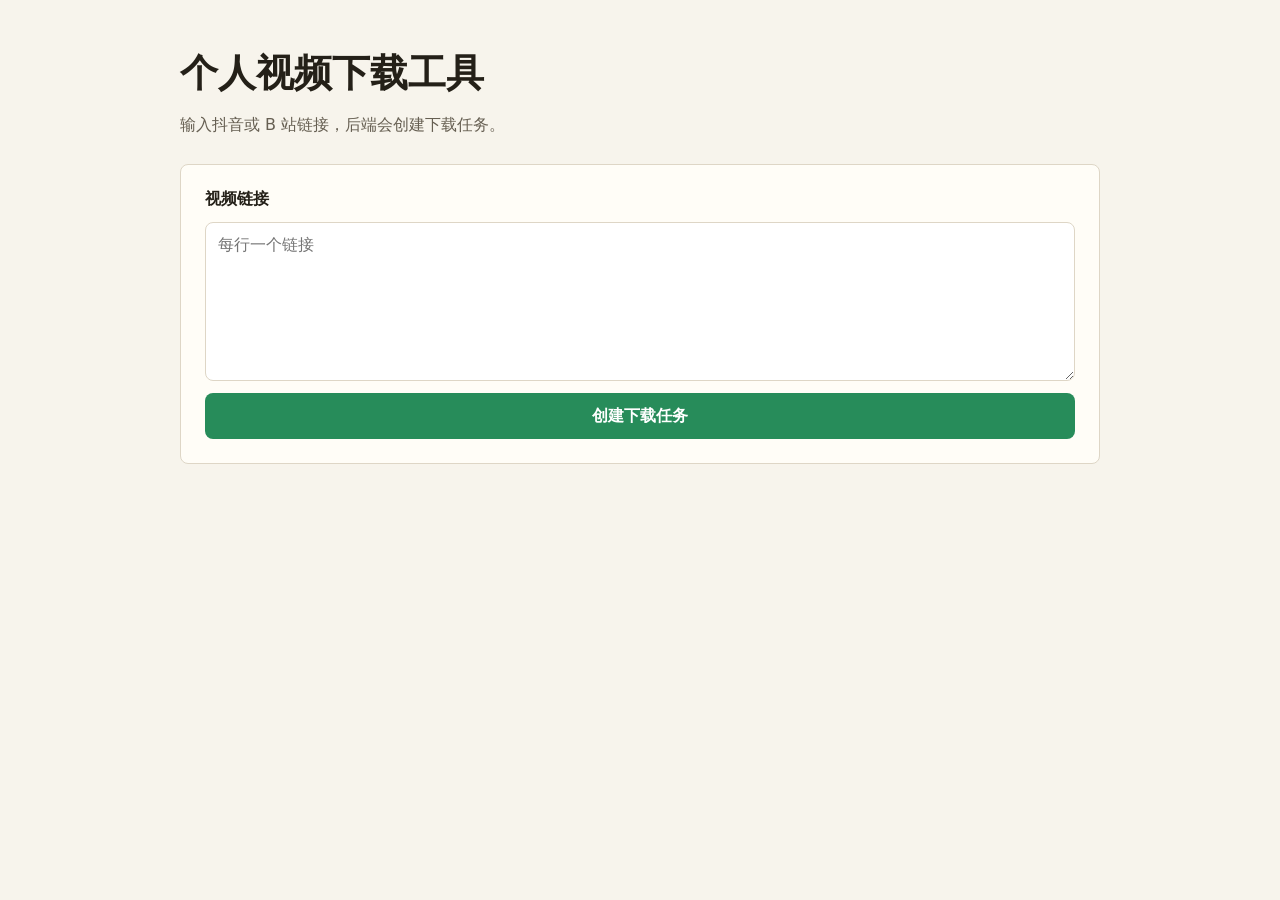
==== templates/index.html @ 67ed896d "feat: add video downloader web application for Bilibili and Douyin - Implemented FastAPI backend wit" ====
<!-- templates/index.html -->
<!doctype html>
<html lang="zh-CN">
  <head>
    <meta charset="utf-8">
    <meta name="viewport" content="width=device-width, initial-scale=1">
    <title>个人视频下载工具</title>
    <link rel="stylesheet" href="/static/style.css">
  </head>
  <body>
    <main class="shell">
      <h1>个人视频下载工具</h1>
      <p>输入抖音或 B 站链接，后端会创建下载任务。</p>

      <form class="panel" id="task-form">
        <label for="links">视频链接</label>
        <textarea id="links" rows="7" placeholder="每行一个链接"></textarea>

        <button type="submit">创建下载任务</button>
      </form>

      <section id="tasks" class="tasks"></section>
    </main>

    <script>
      const form = document.getElementById('task-form');
      const linksEl = document.getElementById('links');
      const tasksEl = document.getElementById('tasks');
      const tasks = new Map(); // taskId -> 任务快照

      form.addEventListener('submit', async (e) => {
        e.preventDefault();
        const links = linksEl.value.split('\n').map(s => s.trim()).filter(Boolean);
        if (!links.length) return;

        const res = await fetch('/api/tasks', {
          method: 'POST',
          headers: { 'Content-Type': 'application/json' },
          body: JSON.stringify({ links }),
        });
        if (!res.ok) {
          alert('创建任务失败：' + (await res.text()));
          return;
        }
        const task = await res.json();
        tasks.set(task.id, task);
        linksEl.value = '';
        render();
      });

      async function poll() {
        for (const id of [...tasks.keys()]) {
          const t = tasks.get(id);
          if (t.status === 'done' || t.status === 'failed') continue;
          const res = await fetch('/api/tasks/' + id);
          if (res.ok) tasks.set(id, await res.json());
        }
        render();
      }

      setInterval(poll, 1500);

      function render() {
        tasksEl.innerHTML = [...tasks.values()].map(taskCard).join('');
      }

      const STATUS_TEXT = { queued: '排队中', running: '下载中', done: '完成', failed: '失败' };

      function taskCard(task) {
        const status = STATUS_TEXT[task.status] || task.status;
        const files = (task.files || [])
          .map(f => `<a href="${escapeHtml(f)}" download>${escapeHtml(decodeURIComponent(f.split('/').pop()))}</a>`)
          .join(' ');
        const logs = (task.logs || []).slice(-8)
          .map(l => `<div class="log">${escapeHtml(l)}</div>`).join('');
        const error = task.error ? `<div class="error">${escapeHtml(task.error)}</div>` : '';
        const filesHtml = files ? `<div class="files">${files}</div>` : '';
        return `
          <div class="task ${escapeHtml(task.status)}">
            <div class="task-head">
              <span class="status">${status}</span>
              <span class="id">#${escapeHtml(task.id.slice(0, 8))}</span>
            </div>
            <div class="bar"><div class="bar-fill" style="width:${task.progress}%"></div></div>
            <div class="meta">${task.progress}%${task.phase ? ' · ' + escapeHtml(task.phase) : ''}</div>
            ${error}
            ${filesHtml}
            <div class="logs">${logs}</div>
          </div>
        `;
      }

      function escapeHtml(s) {
        return String(s).replace(/[&<>"']/g, c => ({
          '&': '&amp;', '<': '&lt;', '>': '&gt;', '"': '&quot;', "'": '&#39;',
        }[c]));
      }
    </script>
  </body>
</html>
---- static/style.css ----
/* static/style.css */
* {
  box-sizing: border-box;
}

body {
  margin: 0;
  min-height: 100vh;
  background: #f7f4ec;
  color: #242018;
  font-family: "Microsoft YaHei UI", "Segoe UI", system-ui, sans-serif;
}

.shell {
  width: min(920px, calc(100% - 32px));
  margin: 0 auto;
  padding: 48px 0;
}

h1 {
  margin: 0 0 12px;
  font-size: 2.4rem;
}

p {
  color: #665f52;
}

.panel {
  display: grid;
  gap: 12px;
  margin-top: 28px;
  padding: 24px;
  background: #fffdf7;
  border: 1px solid #ded6c6;
  border-radius: 8px;
}

label {
  font-weight: 700;
}

textarea {
  width: 100%;
  padding: 12px;
  border: 1px solid #ded6c6;
  border-radius: 8px;
  font: inherit;
  resize: vertical;
}

button {
  min-height: 46px;
  border: 0;
  border-radius: 8px;
  background: #278c5a;
  color: white;
  font: inherit;
  font-weight: 700;
  cursor: pointer;
}

/* 任务列表 */
.tasks {
  display: grid;
  gap: 16px;
  margin-top: 28px;
}

.task {
  padding: 20px 24px;
  background: #fffdf7;
  border: 1px solid #ded6c6;
  border-radius: 8px;
}

.task-head {
  display: flex;
  justify-content: space-between;
  align-items: center;
  margin-bottom: 12px;
}

.status {
  font-weight: 700;
  color: #8a7f63;
}

.task.done .status { color: #278c5a; }
.task.running .status { color: #2b6cb0; }
.task.failed .status { color: #c0392b; }

.id {
  color: #a89f8c;
  font-size: 0.85rem;
}

.bar {
  height: 10px;
  background: #ede7d9;
  border-radius: 999px;
  overflow: hidden;
}

.bar-fill {
  height: 100%;
  background: #278c5a;
  border-radius: 999px;
  transition: width 0.4s ease;
}

.meta {
  margin-top: 6px;
  color: #8a7f63;
  font-size: 0.85rem;
}

.error {
  margin-top: 8px;
  color: #c0392b;
}

.files {
  margin-top: 12px;
  display: flex;
  flex-wrap: wrap;
  gap: 8px;
}

.files a {
  color: #2b6cb0;
  text-decoration: none;
  background: #eef4fb;
  padding: 4px 10px;
  border-radius: 999px;
}

.logs {
  margin-top: 12px;
  padding: 12px;
  background: #f4f0e7;
  border-radius: 8px;
  font-family: Consolas, "Courier New", monospace;
  font-size: 0.82rem;
  color: #55503f;
  max-height: 160px;
  overflow: auto;
}

.log {
  white-space: pre-wrap;
  word-break: break-all;
}
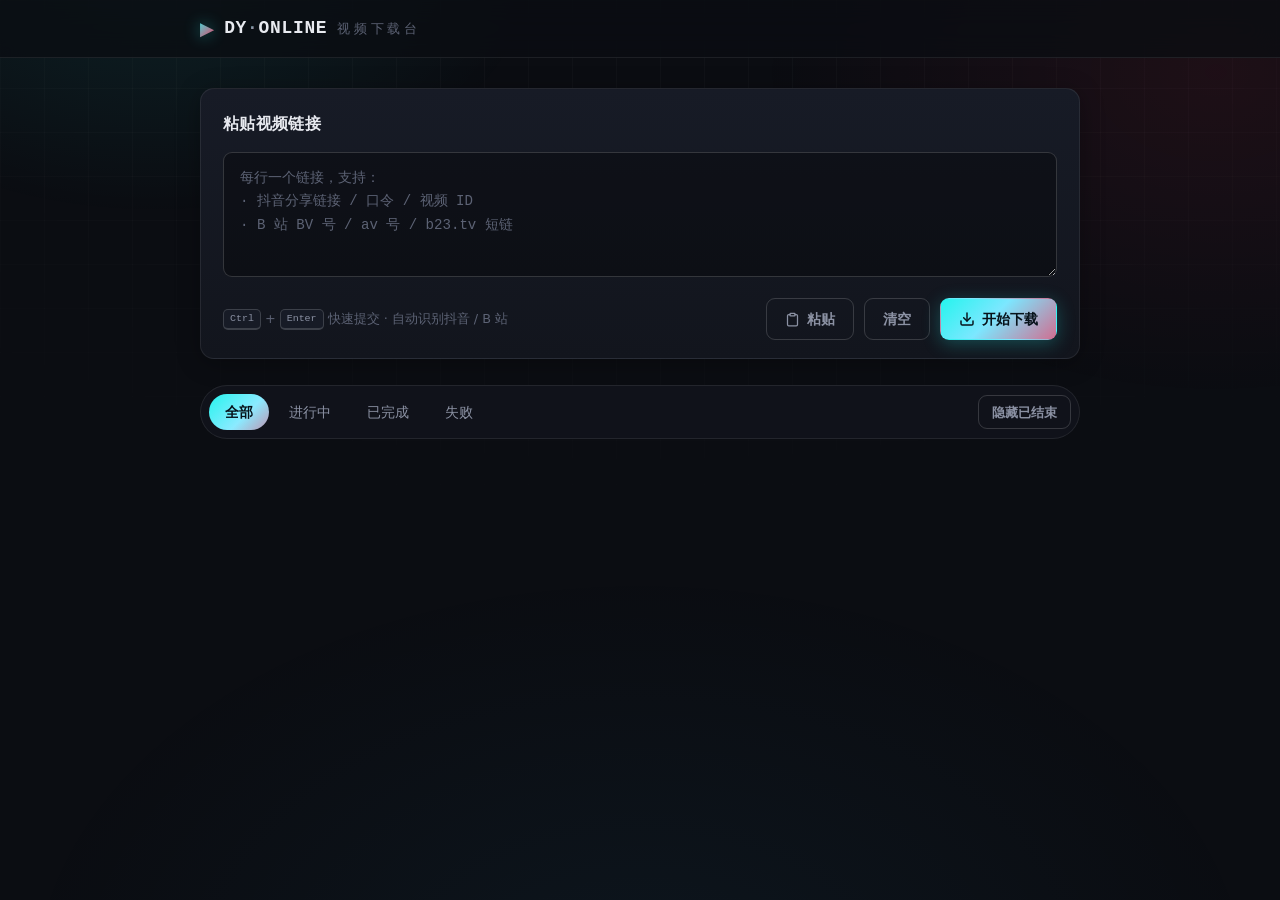
==== commit 3565bcf0: "feat: 完成前端重写，新增视频下载台功能 - 重写 index.html，添加顶栏、输入区、过滤栏、任务列表和空状态 - 新增 app.js，包含所有交互逻辑：链接识别、任务提交、任务轮询和渲染 " ====
--- a/templates/index.html
+++ b/templates/index.html
@@ -1,100 +1,94 @@
-<!-- templates/index.html -->
 <!doctype html>
 <html lang="zh-CN">
-  <head>
-    <meta charset="utf-8">
-    <meta name="viewport" content="width=device-width, initial-scale=1">
-    <title>个人视频下载工具</title>
-    <link rel="stylesheet" href="/static/style.css">
-  </head>
-  <body>
-    <main class="shell">
-      <h1>个人视频下载工具</h1>
-      <p>输入抖音或 B 站链接，后端会创建下载任务。</p>
+<head>
+  <meta charset="utf-8">
+  <meta name="viewport" content="width=device-width, initial-scale=1, viewport-fit=cover">
+  <meta name="theme-color" content="#0b0d12">
+  <title>DY·ONLINE 视频下载台</title>
+  <link rel="icon" href="data:image/svg+xml,%3Csvg xmlns='http://www.w3.org/2000/svg' viewBox='0 0 32 32'%3E%3Cdefs%3E%3ClinearGradient id='g' x1='0' y1='0' x2='1' y2='1'%3E%3Cstop offset='0' stop-color='%2325f4ee'/%3E%3Cstop offset='1' stop-color='%23fe2c55'/%3E%3C/linearGradient%3E%3C/defs%3E%3Cpath d='M10 6l16 10-16 10z' fill='url(%23g)'/%3E%3C/svg%3E">
+  <link rel="stylesheet" href="/static/style.css">
+</head>
+<body>
 
-      <form class="panel" id="task-form">
-        <label for="links">视频链接</label>
-        <textarea id="links" rows="7" placeholder="每行一个链接"></textarea>
+  <!-- ============ 顶栏：品牌 + 实时统计 ============ -->
+  <header class="topbar">
+    <div class="topbar-inner">
+      <div class="brand">
+        <span class="brand-mark" aria-hidden="true">▶</span>
+        <span class="brand-name">DY<em>·</em>ONLINE</span>
+        <span class="brand-sub">视频下载台</span>
+      </div>
+      <div class="stats" id="stats" aria-label="任务统计"></div>
+    </div>
+  </header>
 
-        <button type="submit">创建下载任务</button>
-      </form>
+  <main class="shell">
 
-      <section id="tasks" class="tasks"></section>
-    </main>
+    <!-- ============ 链接输入区 ============ -->
+    <section class="panel composer" aria-labelledby="composer-title">
+      <div class="composer-head">
+        <h2 id="composer-title">粘贴视频链接</h2>
+        <div class="detected" id="detected" aria-live="polite"></div>
+      </div>
 
-    <script>
-      const form = document.getElementById('task-form');
-      const linksEl = document.getElementById('links');
-      const tasksEl = document.getElementById('tasks');
-      const tasks = new Map(); // taskId -> 任务快照
+      <textarea id="links" rows="4" spellcheck="false" autocomplete="off"
+        placeholder="每行一个链接，支持：&#10;· 抖音分享链接 / 口令 / 视频 ID&#10;· B 站 BV 号 / av 号 / b23.tv 短链"
+        aria-label="视频链接输入框"></textarea>
 
-      form.addEventListener('submit', async (e) => {
-        e.preventDefault();
-        const links = linksEl.value.split('\n').map(s => s.trim()).filter(Boolean);
-        if (!links.length) return;
+      <div class="composer-foot">
+        <div class="hint">
+          <kbd>Ctrl</kbd>+<kbd>Enter</kbd> 快速提交 · 自动识别抖音 / B 站
+        </div>
+        <div class="composer-actions">
+          <button type="button" class="btn ghost" id="btn-paste" title="从剪贴板粘贴">
+            <svg viewBox="0 0 24 24" width="15" height="15" fill="none" stroke="currentColor" stroke-width="2" stroke-linecap="round" stroke-linejoin="round" aria-hidden="true"><rect x="8" y="2" width="8" height="4" rx="1"/><path d="M16 4h2a2 2 0 0 1 2 2v14a2 2 0 0 1-2 2H6a2 2 0 0 1-2-2V6a2 2 0 0 1 2-2h2"/></svg>
+            粘贴
+          </button>
+          <button type="button" class="btn ghost" id="btn-clear">清空</button>
+          <button type="button" class="btn primary" id="btn-submit">
+            <svg viewBox="0 0 24 24" width="16" height="16" fill="none" stroke="currentColor" stroke-width="2.2" stroke-linecap="round" stroke-linejoin="round" aria-hidden="true"><path d="M21 15v4a2 2 0 0 1-2 2H5a2 2 0 0 1-2-2v-4"/><polyline points="7 10 12 15 17 10"/><line x1="12" y1="15" x2="12" y2="3"/></svg>
+            <span class="btn-label">开始下载</span>
+          </button>
+        </div>
+      </div>
+    </section>
 
-        const res = await fetch('/api/tasks', {
-          method: 'POST',
-          headers: { 'Content-Type': 'application/json' },
-          body: JSON.stringify({ links }),
-        });
-        if (!res.ok) {
-          alert('创建任务失败：' + (await res.text()));
-          return;
-        }
-        const task = await res.json();
-        tasks.set(task.id, task);
-        linksEl.value = '';
-        render();
-      });
+    <!-- ============ 过滤栏 ============ -->
+    <nav class="filters" aria-label="任务过滤">
+      <div class="tabs" role="tablist" id="tabs">
+        <button class="tab active" data-filter="all" role="tab">全部</button>
+        <button class="tab" data-filter="running" role="tab">进行中</button>
+        <button class="tab" data-filter="done" role="tab">已完成</button>
+        <button class="tab" data-filter="failed" role="tab">失败</button>
+      </div>
+      <button class="btn ghost small" id="btn-hide-done" title="从列表中隐藏已完成和失败的任务">隐藏已结束</button>
+    </nav>
 
-      async function poll() {
-        for (const id of [...tasks.keys()]) {
-          const t = tasks.get(id);
-          if (t.status === 'done' || t.status === 'failed') continue;
-          const res = await fetch('/api/tasks/' + id);
-          if (res.ok) tasks.set(id, await res.json());
-        }
-        render();
-      }
+    <!-- ============ 任务列表 ============ -->
+    <section id="tasks" class="tasks" aria-label="下载任务列表"></section>
 
-      setInterval(poll, 1500);
+    <!-- ============ 空状态 ============ -->
+    <div class="empty" id="empty" hidden>
+      <svg viewBox="0 0 120 90" width="150" height="112" aria-hidden="true">
+        <defs>
+          <linearGradient id="eg" x1="0" y1="0" x2="1" y2="1">
+            <stop offset="0" stop-color="#25f4ee"/><stop offset="1" stop-color="#fe2c55"/>
+          </linearGradient>
+        </defs>
+        <rect x="18" y="14" width="84" height="56" rx="8" fill="none" stroke="rgba(255,255,255,.14)" stroke-width="2"/>
+        <path d="M52 32l18 10-18 10z" fill="url(#eg)"/>
+        <line x1="34" y1="80" x2="86" y2="80" stroke="rgba(255,255,255,.14)" stroke-width="2" stroke-linecap="round"/>
+        <line x1="46" y1="86" x2="74" y2="86" stroke="rgba(255,255,255,.09)" stroke-width="2" stroke-linecap="round"/>
+      </svg>
+      <p class="empty-title">还没有下载任务</p>
+      <p class="empty-sub">把抖音或 B 站链接粘贴到上面，回车交给后台</p>
+    </div>
 
-      function render() {
-        tasksEl.innerHTML = [...tasks.values()].map(taskCard).join('');
-      }
+  </main>
 
-      const STATUS_TEXT = { queued: '排队中', running: '下载中', done: '完成', failed: '失败' };
+  <!-- ============ 全局通知 ============ -->
+  <div class="toasts" id="toasts" aria-live="polite"></div>
 
-      function taskCard(task) {
-        const status = STATUS_TEXT[task.status] || task.status;
-        const files = (task.files || [])
-          .map(f => `<a href="${escapeHtml(f)}" download>${escapeHtml(decodeURIComponent(f.split('/').pop()))}</a>`)
-          .join(' ');
-        const logs = (task.logs || []).slice(-8)
-          .map(l => `<div class="log">${escapeHtml(l)}</div>`).join('');
-        const error = task.error ? `<div class="error">${escapeHtml(task.error)}</div>` : '';
-        const filesHtml = files ? `<div class="files">${files}</div>` : '';
-        return `
-          <div class="task ${escapeHtml(task.status)}">
-            <div class="task-head">
-              <span class="status">${status}</span>
-              <span class="id">#${escapeHtml(task.id.slice(0, 8))}</span>
-            </div>
-            <div class="bar"><div class="bar-fill" style="width:${task.progress}%"></div></div>
-            <div class="meta">${task.progress}%${task.phase ? ' · ' + escapeHtml(task.phase) : ''}</div>
-            ${error}
-            ${filesHtml}
-            <div class="logs">${logs}</div>
-          </div>
-        `;
-      }
-
-      function escapeHtml(s) {
-        return String(s).replace(/[&<>"']/g, c => ({
-          '&': '&amp;', '<': '&lt;', '>': '&gt;', '"': '&quot;', "'": '&#39;',
-        }[c]));
-      }
-    </script>
-  </body>
-</html>+  <script src="/static/app.js"></script>
+</body>
+</html>
--- a/static/style.css
+++ b/static/style.css
@@ -1,153 +1,618 @@
-/* static/style.css */
-* {
-  box-sizing: border-box;
-}
+/* ============================================================
+   DY·ONLINE 视频下载台 — 暗色「下载指挥舱」
+   品牌色：抖音青 #25f4ee × 抖音红 #fe2c55
+   ============================================================ */
+
+/* ---------- 设计令牌 ---------- */
+:root {
+  --bg: #0b0d12;
+  --surface: #12151d;
+  --surface-2: #171b26;
+  --surface-3: #1d2230;
+  --border: rgba(255, 255, 255, 0.08);
+  --border-strong: rgba(255, 255, 255, 0.16);
+  --text: #e8eaf0;
+  --muted: #8b91a3;
+  --faint: #5c6274;
+  --cyan: #25f4ee;
+  --pink: #fe2c55;
+  --blue: #38bdf8;
+  --ok: #3ecf8e;
+  --warn: #f5b041;
+  --err: #ff5470;
+  --radius: 14px;
+  --radius-sm: 9px;
+  --mono: "Cascadia Code", "JetBrains Mono", Consolas, "Courier New", monospace;
+  --sans: "MiSans", "HarmonyOS Sans SC", "Microsoft YaHei UI", "Segoe UI", system-ui, sans-serif;
+  --shadow-pop: 0 12px 40px rgba(0, 0, 0, 0.45);
+}
+
+/* ---------- 基础重置 ---------- */
+* { box-sizing: border-box; }
+
+html { color-scheme: dark; }
 
 body {
   margin: 0;
   min-height: 100vh;
-  background: #f7f4ec;
-  color: #242018;
-  font-family: "Microsoft YaHei UI", "Segoe UI", system-ui, sans-serif;
-}
-
+  background: var(--bg);
+  color: var(--text);
+  font-family: var(--sans);
+  font-size: 15px;
+  line-height: 1.6;
+  -webkit-font-smoothing: antialiased;
+}
+
+/* 背景氛围：青 / 红双色辉光 + 细网格 */
+body::before,
+body::after {
+  content: "";
+  position: fixed;
+  inset: 0;
+  pointer-events: none;
+  z-index: -1;
+}
+body::before {
+  background:
+    radial-gradient(600px 400px at 12% -5%, rgba(37, 244, 238, 0.09), transparent 65%),
+    radial-gradient(700px 500px at 95% 8%, rgba(254, 44, 85, 0.08), transparent 65%),
+    radial-gradient(900px 600px at 50% 110%, rgba(56, 189, 248, 0.05), transparent 70%);
+}
+body::after {
+  background-image:
+    linear-gradient(rgba(255, 255, 255, 0.025) 1px, transparent 1px),
+    linear-gradient(90deg, rgba(255, 255, 255, 0.025) 1px, transparent 1px);
+  background-size: 44px 44px;
+  mask-image: radial-gradient(ellipse 90% 60% at 50% 0%, #000 40%, transparent 100%);
+  -webkit-mask-image: radial-gradient(ellipse 90% 60% at 50% 0%, #000 40%, transparent 100%);
+}
+
+::selection { background: rgba(37, 244, 238, 0.28); }
+
+a { color: var(--cyan); }
+
+kbd {
+  padding: 1px 6px;
+  border: 1px solid var(--border-strong);
+  border-bottom-width: 2px;
+  border-radius: 5px;
+  background: var(--surface-2);
+  font-family: var(--mono);
+  font-size: 0.78em;
+  color: var(--muted);
+}
+
+/* ---------- 顶栏 ---------- */
+.topbar {
+  position: sticky;
+  top: 0;
+  z-index: 50;
+  backdrop-filter: blur(14px);
+  -webkit-backdrop-filter: blur(14px);
+  background: rgba(11, 13, 18, 0.78);
+  border-bottom: 1px solid var(--border);
+}
+
+.topbar-inner {
+  width: min(880px, calc(100% - 32px));
+  margin: 0 auto;
+  padding: 14px 0;
+  display: flex;
+  align-items: center;
+  justify-content: space-between;
+  gap: 16px;
+  flex-wrap: wrap;
+}
+
+.brand { display: flex; align-items: baseline; gap: 10px; }
+
+.brand-mark {
+  align-self: center;
+  font-size: 1.15rem;
+  background: linear-gradient(135deg, var(--cyan), var(--pink));
+  -webkit-background-clip: text;
+  background-clip: text;
+  color: transparent;
+  filter: drop-shadow(0 0 8px rgba(37, 244, 238, 0.45));
+}
+
+.brand-name {
+  font-family: var(--mono);
+  font-size: 1.12rem;
+  font-weight: 700;
+  letter-spacing: 0.04em;
+}
+.brand-name em {
+  font-style: normal;
+  background: linear-gradient(135deg, var(--cyan), var(--pink));
+  -webkit-background-clip: text;
+  background-clip: text;
+  color: transparent;
+}
+
+.brand-sub {
+  color: var(--faint);
+  font-size: 0.82rem;
+  letter-spacing: 0.28em;
+}
+
+/* 统计胶囊 */
+.stats { display: flex; gap: 8px; flex-wrap: wrap; }
+
+.stat-chip {
+  display: inline-flex;
+  align-items: center;
+  gap: 7px;
+  padding: 4px 12px;
+  border: 1px solid var(--border);
+  border-radius: 999px;
+  background: var(--surface);
+  font-family: var(--mono);
+  font-size: 0.78rem;
+  color: var(--muted);
+  white-space: nowrap;
+}
+.stat-chip b { color: var(--text); font-weight: 600; }
+.stat-chip .dot { width: 7px; height: 7px; border-radius: 50%; background: var(--faint); }
+.stat-chip.c-run .dot { background: var(--cyan); box-shadow: 0 0 6px var(--cyan); }
+.stat-chip.c-ok .dot { background: var(--ok); }
+.stat-chip.c-err .dot { background: var(--err); }
+
+/* ---------- 主布局 ---------- */
 .shell {
-  width: min(920px, calc(100% - 32px));
+  width: min(880px, calc(100% - 32px));
   margin: 0 auto;
-  padding: 48px 0;
-}
-
-h1 {
-  margin: 0 0 12px;
-  font-size: 2.4rem;
-}
-
-p {
-  color: #665f52;
+  padding: 30px 0 80px;
 }
 
 .panel {
-  display: grid;
+  background: linear-gradient(180deg, var(--surface-2), var(--surface));
+  border: 1px solid var(--border);
+  border-radius: var(--radius);
+  box-shadow: 0 4px 24px rgba(0, 0, 0, 0.3);
+}
+
+/* ---------- 输入区 ---------- */
+.composer { padding: 22px 22px 18px; }
+
+.composer-head {
+  display: flex;
+  align-items: center;
+  justify-content: space-between;
   gap: 12px;
-  margin-top: 28px;
-  padding: 24px;
-  background: #fffdf7;
-  border: 1px solid #ded6c6;
-  border-radius: 8px;
-}
-
-label {
+  flex-wrap: wrap;
+  margin-bottom: 14px;
+}
+
+.composer-head h2 {
+  margin: 0;
+  font-size: 1.02rem;
+  font-weight: 600;
+  letter-spacing: 0.02em;
+}
+
+.detected { display: flex; gap: 6px; flex-wrap: wrap; }
+
+.det {
+  display: inline-flex;
+  align-items: center;
+  gap: 6px;
+  padding: 2px 10px;
+  border-radius: 999px;
+  font-size: 0.76rem;
+  font-family: var(--mono);
+  border: 1px solid transparent;
+}
+.det .n { font-weight: 700; }
+.det.dy { color: var(--cyan); border-color: rgba(37, 244, 238, 0.35); background: rgba(37, 244, 238, 0.07); }
+.det.bili { color: var(--blue); border-color: rgba(56, 189, 248, 0.35); background: rgba(56, 189, 248, 0.07); }
+.det.bad { color: var(--warn); border-color: rgba(245, 176, 65, 0.35); background: rgba(245, 176, 65, 0.07); }
+
+textarea#links {
+  width: 100%;
+  min-height: 118px;
+  padding: 14px 16px;
+  resize: vertical;
+  border: 1px solid var(--border-strong);
+  border-radius: var(--radius-sm);
+  background: rgba(0, 0, 0, 0.32);
+  color: var(--text);
+  font-family: var(--mono);
+  font-size: 0.88rem;
+  line-height: 1.7;
+  transition: border-color 0.2s, box-shadow 0.2s;
+}
+textarea#links::placeholder { color: var(--faint); }
+textarea#links:focus {
+  outline: none;
+  border-color: rgba(37, 244, 238, 0.55);
+  box-shadow: 0 0 0 3px rgba(37, 244, 238, 0.12);
+}
+
+.composer-foot {
+  display: flex;
+  align-items: center;
+  justify-content: space-between;
+  gap: 12px;
+  flex-wrap: wrap;
+  margin-top: 14px;
+}
+
+.hint { color: var(--faint); font-size: 0.8rem; display: flex; align-items: center; gap: 4px; flex-wrap: wrap; }
+
+.composer-actions { display: flex; gap: 10px; }
+
+/* ---------- 按钮 ---------- */
+.btn {
+  display: inline-flex;
+  align-items: center;
+  justify-content: center;
+  gap: 7px;
+  min-height: 42px;
+  padding: 0 18px;
+  border: 1px solid transparent;
+  border-radius: var(--radius-sm);
+  font: inherit;
+  font-size: 0.9rem;
+  font-weight: 600;
+  cursor: pointer;
+  transition: transform 0.12s, box-shadow 0.2s, border-color 0.2s, background 0.2s, opacity 0.2s;
+  user-select: none;
+}
+.btn:active { transform: translateY(1px) scale(0.98); }
+.btn:focus-visible { outline: 2px solid var(--cyan); outline-offset: 2px; }
+
+.btn.primary {
+  color: #07121a;
+  background: linear-gradient(135deg, var(--cyan), #7ce7ff 45%, var(--pink) 130%);
+  box-shadow: 0 4px 18px rgba(37, 244, 238, 0.25);
+}
+.btn.primary:hover { box-shadow: 0 6px 26px rgba(37, 244, 238, 0.4); }
+.btn.primary:disabled { opacity: 0.55; cursor: wait; box-shadow: none; }
+
+.btn.ghost {
+  color: var(--muted);
+  background: transparent;
+  border-color: var(--border-strong);
+}
+.btn.ghost:hover { color: var(--text); border-color: rgba(255, 255, 255, 0.3); background: rgba(255, 255, 255, 0.04); }
+
+.btn.small { min-height: 34px; padding: 0 13px; font-size: 0.82rem; }
+
+/* 提交按钮加载态：旋转圈 */
+.spinner {
+  width: 15px; height: 15px;
+  border: 2px solid rgba(7, 18, 26, 0.3);
+  border-top-color: #07121a;
+  border-radius: 50%;
+  animation: spin 0.7s linear infinite;
+}
+@keyframes spin { to { transform: rotate(360deg); } }
+
+/* ---------- 过滤栏 ---------- */
+.filters {
+  position: sticky;
+  top: 64px;
+  z-index: 40;
+  display: flex;
+  align-items: center;
+  justify-content: space-between;
+  gap: 12px;
+  flex-wrap: wrap;
+  margin: 26px 0 18px;
+  padding: 8px;
+  border: 1px solid var(--border);
+  border-radius: 999px;
+  background: rgba(18, 21, 29, 0.85);
+  backdrop-filter: blur(12px);
+  -webkit-backdrop-filter: blur(12px);
+}
+
+.tabs { display: flex; gap: 4px; flex-wrap: wrap; }
+
+.tab {
+  padding: 7px 16px;
+  border: 0;
+  border-radius: 999px;
+  background: transparent;
+  color: var(--muted);
+  font: inherit;
+  font-size: 0.86rem;
+  font-weight: 500;
+  cursor: pointer;
+  transition: color 0.15s, background 0.15s;
+}
+.tab:hover { color: var(--text); }
+.tab.active {
+  color: #07121a;
+  background: linear-gradient(135deg, var(--cyan), #8beaff 60%, var(--pink) 150%);
   font-weight: 700;
 }
-
-textarea {
-  width: 100%;
-  padding: 12px;
-  border: 1px solid #ded6c6;
-  border-radius: 8px;
-  font: inherit;
-  resize: vertical;
-}
-
-button {
-  min-height: 46px;
-  border: 0;
-  border-radius: 8px;
-  background: #278c5a;
-  color: white;
-  font: inherit;
-  font-weight: 700;
-  cursor: pointer;
-}
-
-/* 任务列表 */
-.tasks {
-  display: grid;
-  gap: 16px;
-  margin-top: 28px;
-}
+.tab:focus-visible { outline: 2px solid var(--cyan); outline-offset: -2px; }
+
+/* ---------- 任务列表 ---------- */
+.tasks { display: grid; gap: 16px; }
 
 .task {
-  padding: 20px 24px;
-  background: #fffdf7;
-  border: 1px solid #ded6c6;
-  border-radius: 8px;
-}
+  position: relative;
+  padding: 18px 20px 16px;
+  border: 1px solid var(--border);
+  border-radius: var(--radius);
+  background: linear-gradient(180deg, var(--surface-2), var(--surface));
+  box-shadow: 0 4px 20px rgba(0, 0, 0, 0.25);
+  overflow: hidden;
+  animation: card-in 0.35s cubic-bezier(0.2, 0.8, 0.25, 1);
+}
+@keyframes card-in {
+  from { opacity: 0; transform: translateY(10px) scale(0.99); }
+  to { opacity: 1; transform: none; }
+}
+
+/* 左侧状态色条 */
+.task::before {
+  content: "";
+  position: absolute;
+  left: 0; top: 0; bottom: 0;
+  width: 3px;
+  background: var(--faint);
+}
+.task.queued::before { background: var(--warn); }
+.task.running::before { background: var(--cyan); box-shadow: 0 0 12px var(--cyan); }
+.task.done::before { background: var(--ok); }
+.task.failed::before { background: var(--err); }
 
 .task-head {
   display: flex;
-  justify-content: space-between;
-  align-items: center;
-  margin-bottom: 12px;
-}
-
-.status {
-  font-weight: 700;
-  color: #8a7f63;
-}
-
-.task.done .status { color: #278c5a; }
-.task.running .status { color: #2b6cb0; }
-.task.failed .status { color: #c0392b; }
-
-.id {
-  color: #a89f8c;
-  font-size: 0.85rem;
-}
-
+  align-items: center;
+  gap: 10px;
+  flex-wrap: wrap;
+  margin-bottom: 13px;
+}
+
+.badge {
+  display: inline-flex;
+  align-items: center;
+  gap: 6px;
+  padding: 3px 11px;
+  border-radius: 999px;
+  font-size: 0.78rem;
+  font-weight: 600;
+  border: 1px solid transparent;
+}
+.badge .ico { font-size: 0.85em; }
+.task.queued .badge { color: var(--warn); border-color: rgba(245, 176, 65, 0.35); background: rgba(245, 176, 65, 0.08); }
+.task.running .badge { color: var(--cyan); border-color: rgba(37, 244, 238, 0.35); background: rgba(37, 244, 238, 0.08); }
+.task.running .badge .ico { animation: blink 1.1s ease-in-out infinite; }
+@keyframes blink { 50% { opacity: 0.35; } }
+.task.done .badge { color: var(--ok); border-color: rgba(62, 207, 142, 0.35); background: rgba(62, 207, 142, 0.08); }
+.task.failed .badge { color: var(--err); border-color: rgba(255, 84, 112, 0.35); background: rgba(255, 84, 112, 0.08); }
+
+.task-link {
+  color: var(--muted);
+  font-size: 0.8rem;
+  max-width: 380px;
+  overflow: hidden;
+  text-overflow: ellipsis;
+  white-space: nowrap;
+  direction: rtl; /* 长链接显示尾部（真正的内容所在） */
+  text-align: left;
+}
+
+.task-id {
+  margin-left: auto;
+  font-family: var(--mono);
+  font-size: 0.75rem;
+  color: var(--faint);
+}
+.task-time { font-family: var(--mono); font-size: 0.75rem; color: var(--faint); }
+
+/* ---------- 进度条 ---------- */
 .bar {
-  height: 10px;
-  background: #ede7d9;
-  border-radius: 999px;
+  position: relative;
+  height: 9px;
+  border-radius: 999px;
+  background: rgba(0, 0, 0, 0.45);
+  border: 1px solid var(--border);
   overflow: hidden;
 }
 
 .bar-fill {
   height: 100%;
-  background: #278c5a;
-  border-radius: 999px;
-  transition: width 0.4s ease;
-}
-
-.meta {
-  margin-top: 6px;
-  color: #8a7f63;
-  font-size: 0.85rem;
-}
-
+  width: 0%;
+  border-radius: 999px;
+  background: linear-gradient(90deg, var(--cyan), #59d9ff 55%, var(--pink) 140%);
+  transition: width 0.5s cubic-bezier(0.25, 0.8, 0.3, 1);
+}
+.task.done .bar-fill { background: linear-gradient(90deg, #2bb673, var(--ok)); }
+.task.failed .bar-fill { background: linear-gradient(90deg, #d63a58, var(--err)); }
+
+/* 运行中的流光效果 */
+.task.running .bar-fill { position: relative; }
+.task.running .bar-fill::after {
+  content: "";
+  position: absolute;
+  inset: 0;
+  background: linear-gradient(90deg, transparent, rgba(255, 255, 255, 0.5), transparent);
+  transform: translateX(-100%);
+  animation: shimmer 1.3s ease-in-out infinite;
+}
+@keyframes shimmer { to { transform: translateX(100%); } }
+
+.bar-meta {
+  display: flex;
+  justify-content: space-between;
+  align-items: baseline;
+  margin-top: 7px;
+  font-family: var(--mono);
+  font-size: 0.78rem;
+  color: var(--muted);
+}
+.bar-meta .pct { color: var(--text); font-weight: 700; font-size: 0.92rem; }
+.task.done .pct { color: var(--ok); }
+.task.failed .pct { color: var(--err); }
+
+/* ---------- 错误 / 文件 / 日志 ---------- */
 .error {
-  margin-top: 8px;
-  color: #c0392b;
+  margin-top: 12px;
+  padding: 9px 13px;
+  border-radius: var(--radius-sm);
+  border: 1px solid rgba(255, 84, 112, 0.3);
+  background: rgba(255, 84, 112, 0.08);
+  color: var(--err);
+  font-size: 0.84rem;
+  word-break: break-all;
 }
 
 .files {
-  margin-top: 12px;
+  margin-top: 13px;
   display: flex;
   flex-wrap: wrap;
   gap: 8px;
 }
 
 .files a {
-  color: #2b6cb0;
+  display: inline-flex;
+  align-items: center;
+  gap: 6px;
+  max-width: 100%;
+  padding: 6px 13px;
+  border-radius: 999px;
+  border: 1px solid rgba(62, 207, 142, 0.35);
+  background: rgba(62, 207, 142, 0.08);
+  color: var(--ok);
+  font-size: 0.82rem;
+  font-weight: 500;
   text-decoration: none;
-  background: #eef4fb;
-  padding: 4px 10px;
-  border-radius: 999px;
-}
+  transition: box-shadow 0.15s, transform 0.12s;
+}
+.files a:hover { box-shadow: 0 0 0 3px rgba(62, 207, 142, 0.15); }
+.files a:active { transform: scale(0.97); }
+.files a .fname {
+  max-width: 300px;
+  overflow: hidden;
+  text-overflow: ellipsis;
+  white-space: nowrap;
+}
+
+.log-toggle {
+  margin-top: 12px;
+  display: inline-flex;
+  align-items: center;
+  gap: 5px;
+  border: 0;
+  padding: 2px 0;
+  background: none;
+  color: var(--faint);
+  font: inherit;
+  font-family: var(--mono);
+  font-size: 0.76rem;
+  cursor: pointer;
+  transition: color 0.15s;
+}
+.log-toggle:hover { color: var(--cyan); }
+.log-toggle .arrow { transition: transform 0.2s; display: inline-block; }
+.log-toggle.open .arrow { transform: rotate(90deg); }
 
 .logs {
-  margin-top: 12px;
-  padding: 12px;
-  background: #f4f0e7;
-  border-radius: 8px;
-  font-family: Consolas, "Courier New", monospace;
-  font-size: 0.82rem;
-  color: #55503f;
-  max-height: 160px;
+  margin-top: 9px;
+  padding: 12px 14px;
+  border-radius: var(--radius-sm);
+  border: 1px solid var(--border);
+  background: rgba(0, 0, 0, 0.42);
+  font-family: var(--mono);
+  font-size: 0.78rem;
+  line-height: 1.75;
+  color: #9aa3b5;
+  max-height: 190px;
   overflow: auto;
 }
-
-.log {
-  white-space: pre-wrap;
+.logs .log { white-space: pre-wrap; word-break: break-all; }
+.logs .log.ok { color: var(--ok); }
+.logs .log.err { color: var(--err); }
+
+/* 日志滚动条 */
+.logs::-webkit-scrollbar, textarea#links::-webkit-scrollbar { width: 8px; }
+.logs::-webkit-scrollbar-thumb, textarea#links::-webkit-scrollbar-thumb {
+  background: rgba(255, 255, 255, 0.12);
+  border-radius: 999px;
+}
+
+/* ---------- 空状态 ---------- */
+.empty {
+  margin-top: 40px;
+  text-align: center;
+  color: var(--muted);
+  animation: card-in 0.4s ease;
+}
+.empty-title { margin: 18px 0 4px; font-size: 1rem; font-weight: 600; color: var(--text); }
+.empty-sub { margin: 0; font-size: 0.86rem; color: var(--faint); }
+
+/* ---------- 通知 ---------- */
+.toasts {
+  position: fixed;
+  top: 76px;
+  right: 20px;
+  z-index: 100;
+  display: flex;
+  flex-direction: column;
+  gap: 10px;
+  max-width: min(360px, calc(100vw - 40px));
+}
+
+.toast {
+  display: flex;
+  align-items: center;
+  gap: 10px;
+  padding: 11px 16px;
+  border-radius: var(--radius-sm);
+  border: 1px solid var(--border-strong);
+  background: var(--surface-3);
+  box-shadow: var(--shadow-pop);
+  font-size: 0.86rem;
+  animation: toast-in 0.3s cubic-bezier(0.2, 0.9, 0.3, 1.2);
   word-break: break-all;
-}+}
+.toast.out { animation: toast-out 0.25s ease forwards; }
+@keyframes toast-in { from { opacity: 0; transform: translateX(24px); } }
+@keyframes toast-out { to { opacity: 0; transform: translateX(24px); } }
+
+.toast .t-dot { flex: none; width: 8px; height: 8px; border-radius: 50%; }
+.toast.success .t-dot { background: var(--ok); box-shadow: 0 0 8px var(--ok); }
+.toast.error .t-dot { background: var(--err); box-shadow: 0 0 8px var(--err); }
+.toast.info .t-dot { background: var(--cyan); box-shadow: 0 0 8px var(--cyan); }
+
+/* ---------- 响应式 ---------- */
+@media (max-width: 680px) {
+  .topbar-inner { padding: 12px 0; }
+  .brand-sub { display: none; }
+
+  .stats { width: 100%; overflow-x: auto; flex-wrap: nowrap; scrollbar-width: none; }
+  .stats::-webkit-scrollbar { display: none; }
+
+  .shell { padding-top: 22px; }
+
+  .composer { padding: 16px 15px 14px; }
+  .composer-foot { flex-direction: column; align-items: stretch; }
+  .hint { justify-content: center; }
+  .composer-actions { justify-content: stretch; }
+  .composer-actions .btn { flex: 1; min-height: 46px; } /* 触控友好 */
+
+  .filters { top: 0; position: static; border-radius: var(--radius); }
+  .tabs { width: 100%; }
+  .tab { flex: 1; text-align: center; padding: 9px 6px; }
+  #btn-hide-done { width: 100%; margin-top: 4px; }
+
+  .task { padding: 15px 14px 13px; }
+  .task-link { max-width: 100%; }
+  .task-id { margin-left: 0; width: 100%; order: 5; }
+  .files a .fname { max-width: 200px; }
+
+  .toasts { top: auto; bottom: 18px; right: 16px; left: 16px; max-width: none; }
+  @keyframes toast-in { from { opacity: 0; transform: translateY(16px); } }
+  @keyframes toast-out { to { opacity: 0; transform: translateY(16px); } }
+}
+
+/* ---------- 动效无障碍 ---------- */
+@media (prefers-reduced-motion: reduce) {
+  *, *::before, *::after { animation: none !important; transition: none !important; }
+}
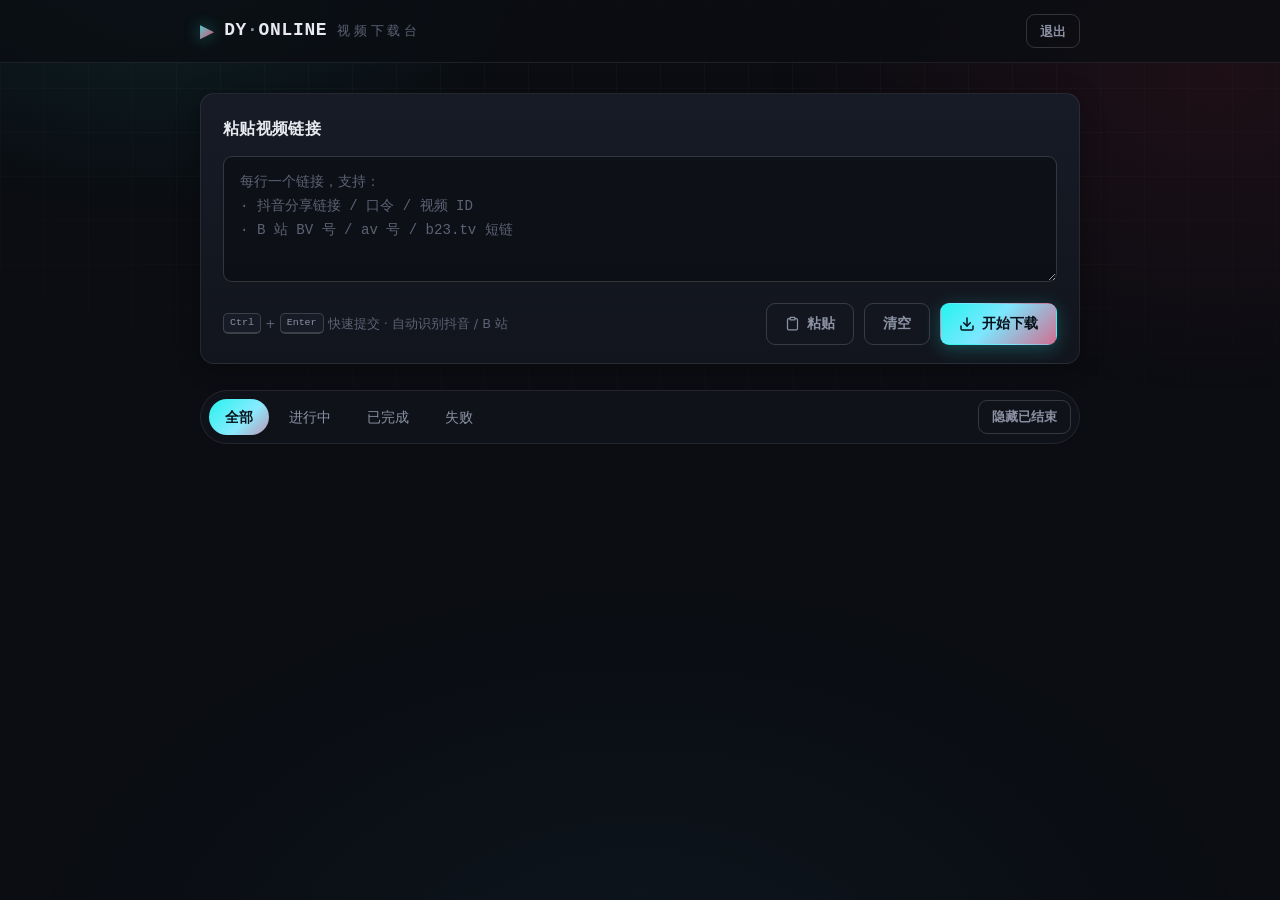
==== commit 6db5a147: "feat: 并发限流/受控文件下载/入参校验 + 访问鉴权 - 下载任务改用 ThreadPoolExecutor 限流，队列满返回 429；新增磁盘剩余空间保护  - 移除 /files 裸目录挂载" ====
--- a/templates/index.html
+++ b/templates/index.html
@@ -19,6 +19,7 @@
         <span class="brand-sub">视频下载台</span>
       </div>
       <div class="stats" id="stats" aria-label="任务统计"></div>
+      <button type="button" class="btn ghost small" id="btn-logout" title="退出登录">退出</button>
     </div>
   </header>
 
--- a/static/style.css
+++ b/static/style.css
@@ -616,3 +616,68 @@
 @media (prefers-reduced-motion: reduce) {
   *, *::before, *::after { animation: none !important; transition: none !important; }
 }
+
+/* ---------- 登录页 ---------- */
+.login-body {
+  display: flex;
+  align-items: center;
+  justify-content: center;
+  min-height: 100vh;
+  padding: 24px;
+}
+
+.login-card {
+  width: min(380px, 100%);
+  padding: 30px 26px 26px;
+  border-radius: var(--radius);
+  border: 1px solid var(--border);
+  background: var(--surface);
+  box-shadow: var(--shadow-pop);
+  animation: card-in 0.35s ease;
+}
+
+.login-brand {
+  justify-content: center;
+  font-size: 1.25rem;
+}
+
+.login-sub {
+  margin: 10px 0 20px;
+  text-align: center;
+  color: var(--muted);
+  font-size: 0.86rem;
+}
+
+.login-form {
+  display: flex;
+  flex-direction: column;
+  gap: 11px;
+}
+
+.login-form input {
+  width: 100%;
+  padding: 12px 14px;
+  border-radius: var(--radius-sm);
+  border: 1px solid var(--border-strong);
+  background: var(--surface-2);
+  color: var(--text);
+  font-family: var(--mono);
+  font-size: 0.95rem;
+  outline: none;
+  transition: border-color 0.18s, box-shadow 0.18s;
+}
+.login-form input:focus {
+  border-color: rgba(37, 244, 238, 0.55);
+  box-shadow: 0 0 0 3px rgba(37, 244, 238, 0.12);
+}
+
+.login-msg {
+  margin: 14px 0 0;
+  padding: 9px 12px;
+  border-radius: var(--radius-sm);
+  background: rgba(255, 84, 112, 0.1);
+  border: 1px solid rgba(255, 84, 112, 0.3);
+  color: var(--err);
+  font-size: 0.84rem;
+  text-align: center;
+}
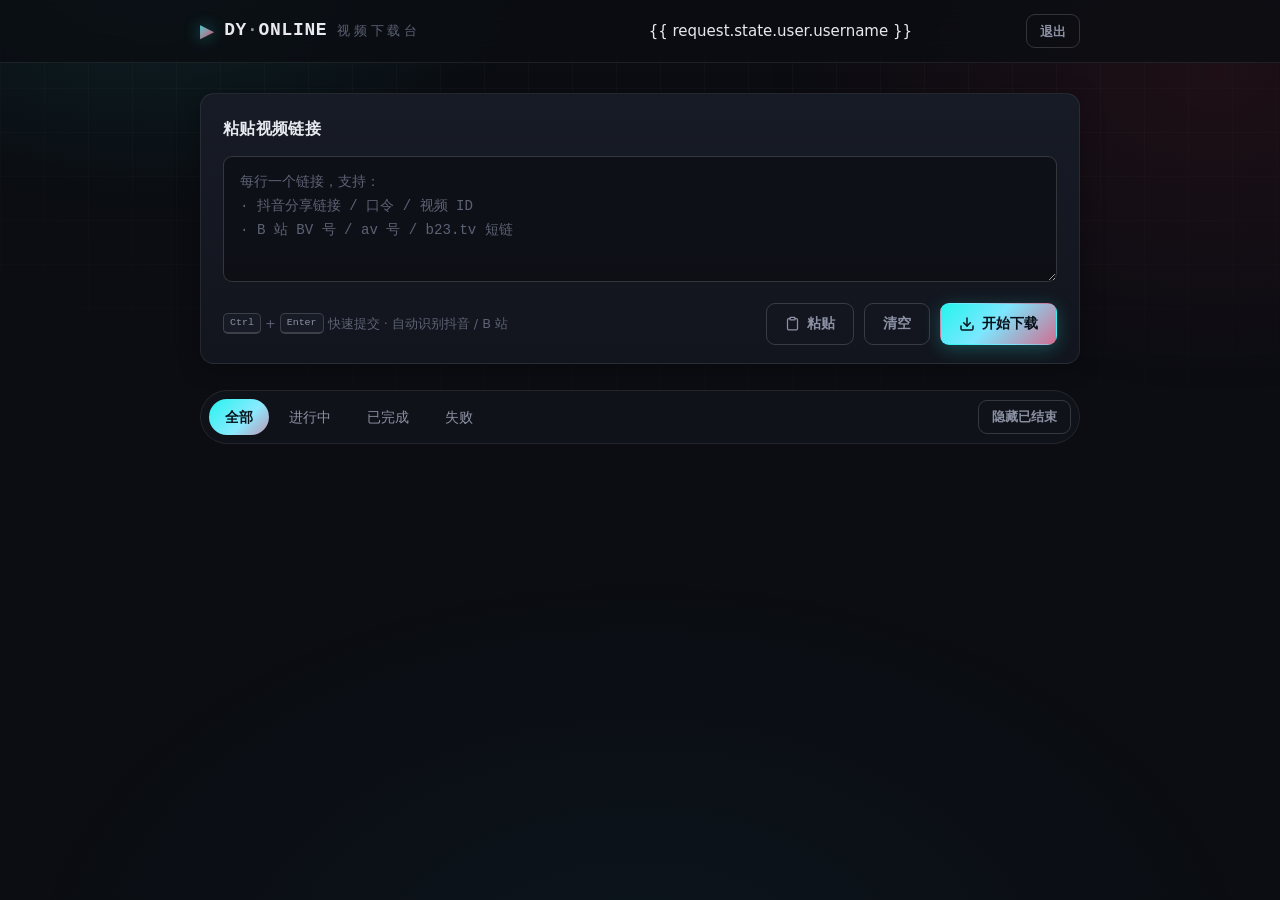
==== commit 123e1a7c: "feat: implement user authentication and session management - Refactor auth.py to use server-side ses" ====
--- a/templates/index.html
+++ b/templates/index.html
@@ -19,6 +19,7 @@
         <span class="brand-sub">视频下载台</span>
       </div>
       <div class="stats" id="stats" aria-label="任务统计"></div>
+      <span class="user-name">{{ request.state.user.username }}</span>
       <button type="button" class="btn ghost small" id="btn-logout" title="退出登录">退出</button>
     </div>
   </header>
